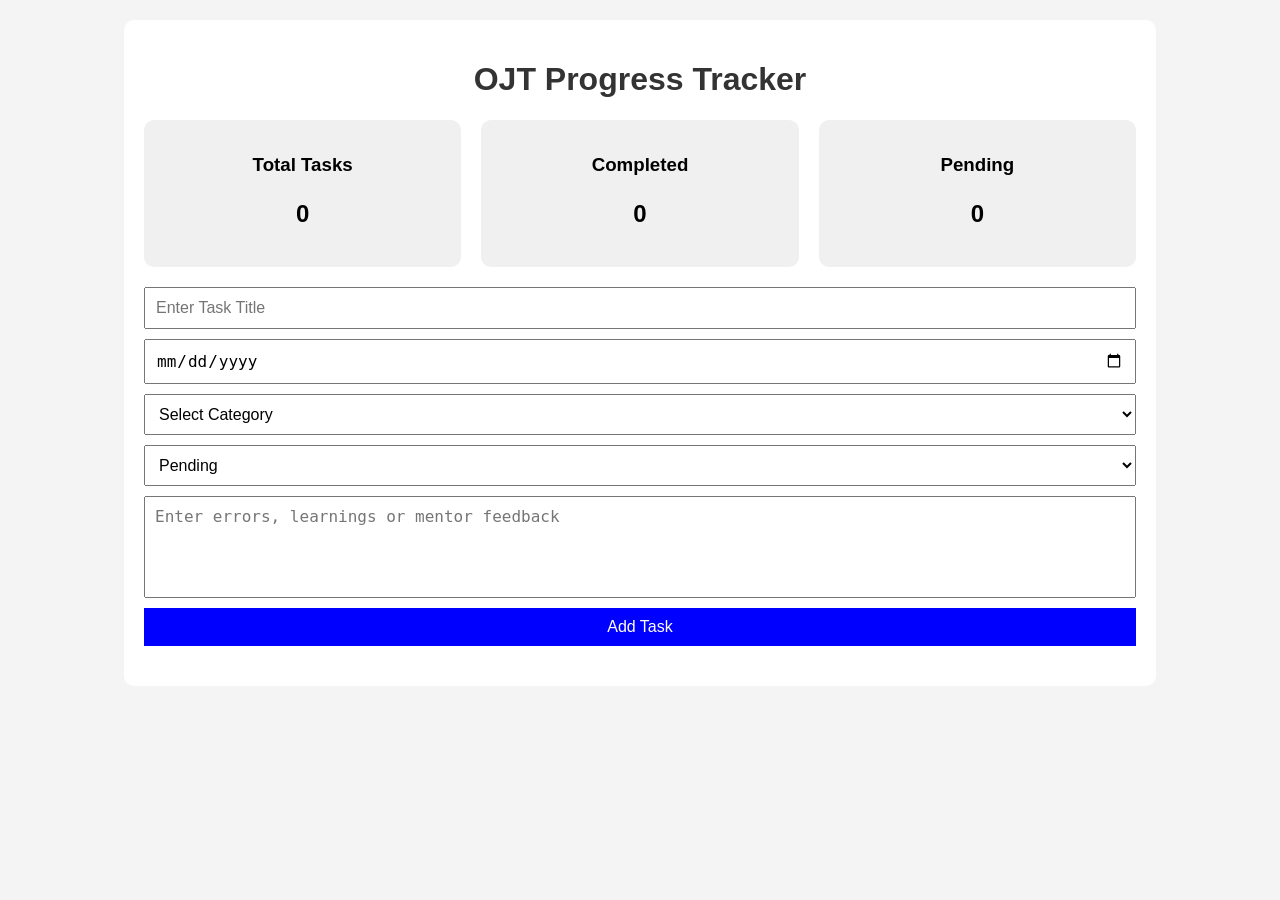
==== index.html @ d7de0e5b "Add notes feature and summary dashboard" ====
<!DOCTYPE html>
<html lang="en">
<head>
  <meta charset="UTF-8" />
  <meta name="viewport" content="width=device-width, initial-scale=1.0"/>
  <title>OJT Progress Tracker</title>

  <link rel="stylesheet" href="style.css" />
</head>
<body>

  <div class="container">

    <h1>OJT Progress Tracker</h1>

    <!-- Summary Dashboard -->
    <div class="summary">

      <div class="summary-card">
        <h3>Total Tasks</h3>
        <p id="totalTasks">0</p>
      </div>

      <div class="summary-card">
        <h3>Completed</h3>
        <p id="completedTasks">0</p>
      </div>

      <div class="summary-card">
        <h3>Pending</h3>
        <p id="pendingTasks">0</p>
      </div>

    </div>

    <!-- Task Form -->
    <form id="taskForm">

      <input 
        type="text" 
        id="title" 
        placeholder="Enter Task Title"
        required
      />

      <input 
        type="date" 
        id="date"
        required
      />

      <select id="category" required>
        <option value="">Select Category</option>
        <option value="Java">Java</option>
        <option value="HTML">HTML</option>
        <option value="CSS">CSS</option>
        <option value="JavaScript">JavaScript</option>
      </select>

      <select id="status" required>
        <option value="Pending">Pending</option>
        <option value="In Progress">In Progress</option>
        <option value="Complete">Complete</option>
      </select>

      <!-- Notes -->
      <textarea 
        id="notes"
        placeholder="Enter errors, learnings or mentor feedback"
      ></textarea>

      <button type="submit">Add Task</button>

    </form>

    <!-- Task List -->
    <div id="taskList"></div>

  </div>

  <script src="script.js"></script>

</body>
</html>
---- style.css ----
body {
  font-family: Arial, sans-serif;
  background-color: #f4f4f4;
  margin: 0;
  padding: 20px;
}

.container {
  width: 80%;
  margin: auto;
  background: white;
  padding: 20px;
  border-radius: 10px;
}

h1 {
  text-align: center;
  color: #333;
}

/* Summary Dashboard */

.summary {
  display: flex;
  gap: 20px;
  margin-bottom: 20px;
}

.summary-card {
  flex: 1;
  background: #f0f0f0;
  padding: 15px;
  border-radius: 10px;
  text-align: center;
}

.summary-card h3 {
  margin-bottom: 10px;
}

.summary-card p {
  font-size: 24px;
  font-weight: bold;
}

/* Form */

form {
  display: flex;
  flex-direction: column;
  gap: 10px;
  margin-bottom: 20px;
}

input,
select,
textarea,
button {
  padding: 10px;
  font-size: 16px;
}

textarea {
  resize: none;
  height: 80px;
}

button {
  background-color: blue;
  color: white;
  border: none;
  cursor: pointer;
}

button:hover {
  background-color: darkblue;
}

/* Task Cards */

.task-card {
  background: #fafafa;
  border-left: 5px solid blue;
  padding: 15px;
  margin-bottom: 10px;
  border-radius: 5px;
}

.pending {
  border-left-color: orange;
}

.progress {
  border-left-color: purple;
}

.complete {
  border-left-color: green;
}

.status-dropdown {
  margin-top: 10px;
}
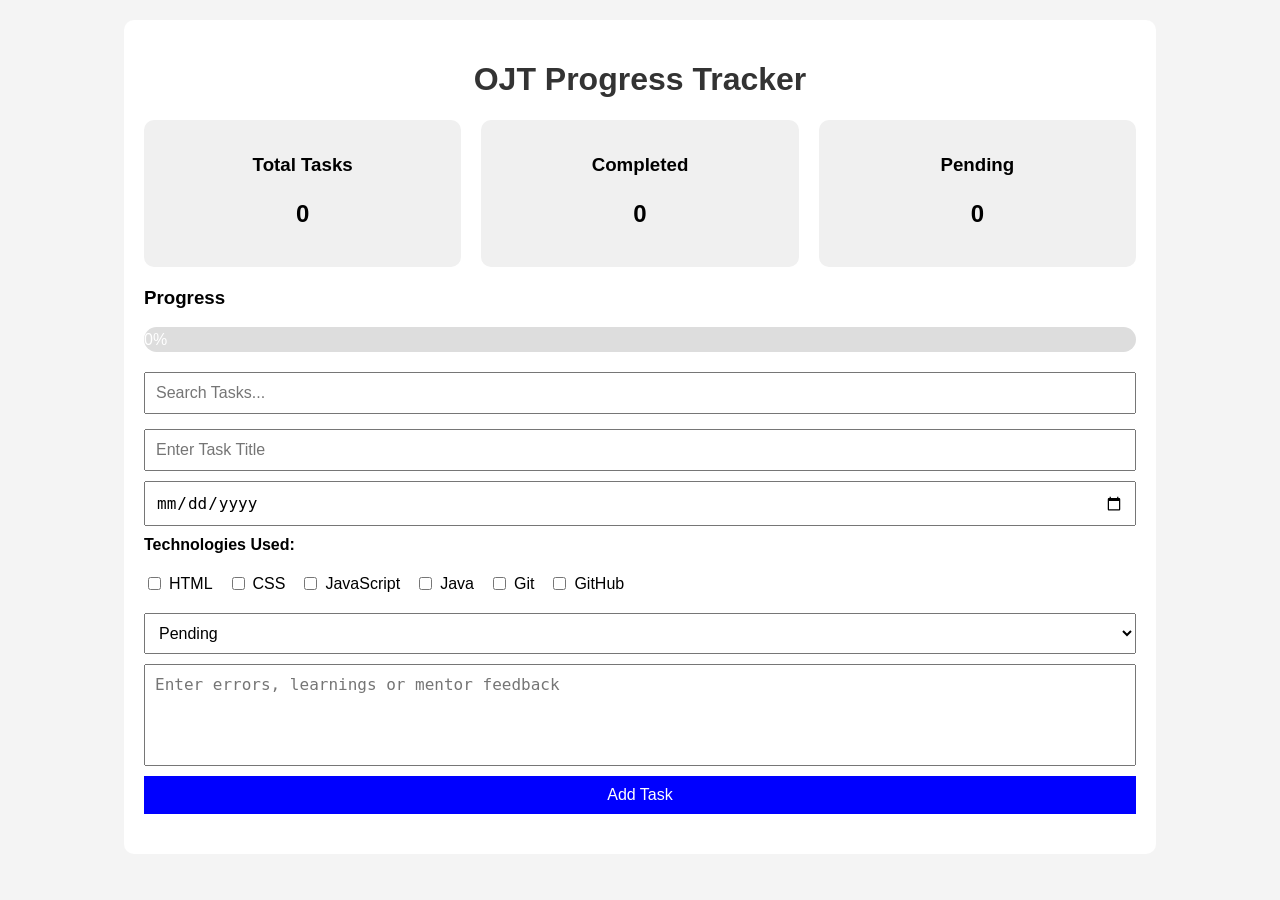
==== commit 340d9007: "Updated project code with recent changes" ====
--- a/index.html
+++ b/index.html
@@ -1,84 +1,144 @@
 <!DOCTYPE html>
 <html lang="en">
+
 <head>
-  <meta charset="UTF-8" />
-  <meta name="viewport" content="width=device-width, initial-scale=1.0"/>
-  <title>OJT Progress Tracker</title>
+    <meta charset="UTF-8">
+    <meta name="viewport" content="width=device-width, initial-scale=1.0">
+    <title>OJT Progress Tracker</title>
+    <link rel="stylesheet" href="style.css">
+</head>
 
-  <link rel="stylesheet" href="style.css" />
-</head>
 <body>
 
-  <div class="container">
+    <div class="container">
 
-    <h1>OJT Progress Tracker</h1>
+        <h1>OJT Progress Tracker</h1>
 
-    <!-- Summary Dashboard -->
-    <div class="summary">
+        <!-- Summary Dashboard -->
+        <div class="summary">
 
-      <div class="summary-card">
-        <h3>Total Tasks</h3>
-        <p id="totalTasks">0</p>
-      </div>
+            <div class="summary-card">
+                <h3>Total Tasks</h3>
+                <p id="totalTasks">0</p>
+            </div>
 
-      <div class="summary-card">
-        <h3>Completed</h3>
-        <p id="completedTasks">0</p>
-      </div>
+            <div class="summary-card">
+                <h3>Completed</h3>
+                <p id="completedTasks">0</p>
+            </div>
 
-      <div class="summary-card">
-        <h3>Pending</h3>
-        <p id="pendingTasks">0</p>
-      </div>
+            <div class="summary-card">
+                <h3>Pending</h3>
+                <p id="pendingTasks">0</p>
+            </div>
+
+        </div>
+
+        <!-- Progress Bar -->
+        <div class="progress-container">
+            <h3>Progress</h3>
+
+            <div class="progress-bar">
+                <div id="progressFill" class="progress-fill">
+                    0%
+                </div>
+            </div>
+        </div>
+
+        <!-- Search -->
+        <input
+            type="text"
+            id="searchTask"
+            placeholder="Search Tasks..."
+            onkeyup="displayTasks()"
+        >
+
+        <!-- Task Form -->
+        <form id="taskForm">
+
+            <input
+                type="text"
+                id="title"
+                placeholder="Enter Task Title"
+                required
+            >
+
+            <input
+                type="date"
+                id="date"
+                required
+            >
+
+            <label><strong>Technologies Used:</strong></label>
+
+            <div class="checkbox-group">
+
+                <label>
+                    <input type="checkbox" value="HTML" class="tech">
+                    HTML
+                </label>
+
+                <label>
+                    <input type="checkbox" value="CSS" class="tech">
+                    CSS
+                </label>
+
+                <label>
+                    <input type="checkbox" value="JavaScript" class="tech">
+                    JavaScript
+                </label>
+
+                <label>
+                    <input type="checkbox" value="Java" class="tech">
+                    Java
+                </label>
+
+                <label>
+                    <input type="checkbox" value="Git" class="tech">
+                    Git
+                </label>
+
+                <label>
+                    <input type="checkbox" value="GitHub" class="tech">
+                    GitHub
+                </label>
+
+            </div>
+
+            <select id="status" required>
+
+                <option value="Pending">
+                    Pending
+                </option>
+
+                <option value="In Progress">
+                    In Progress
+                </option>
+
+                <option value="Complete">
+                    Complete
+                </option>
+
+            </select>
+
+            <textarea
+                id="notes"
+                placeholder="Enter errors, learnings or mentor feedback"
+            ></textarea>
+
+            <button type="submit">
+                Add Task
+            </button>
+
+        </form>
+
+        <!-- Task List -->
+        <div id="taskList"></div>
 
     </div>
 
-    <!-- Task Form -->
-    <form id="taskForm">
-
-      <input 
-        type="text" 
-        id="title" 
-        placeholder="Enter Task Title"
-        required
-      />
-
-      <input 
-        type="date" 
-        id="date"
-        required
-      />
-
-      <select id="category" required>
-        <option value="">Select Category</option>
-        <option value="Java">Java</option>
-        <option value="HTML">HTML</option>
-        <option value="CSS">CSS</option>
-        <option value="JavaScript">JavaScript</option>
-      </select>
-
-      <select id="status" required>
-        <option value="Pending">Pending</option>
-        <option value="In Progress">In Progress</option>
-        <option value="Complete">Complete</option>
-      </select>
-
-      <!-- Notes -->
-      <textarea 
-        id="notes"
-        placeholder="Enter errors, learnings or mentor feedback"
-      ></textarea>
-
-      <button type="submit">Add Task</button>
-
-    </form>
-
-    <!-- Task List -->
-    <div id="taskList"></div>
-
-  </div>
-
-  <script src="script.js"></script>
+    <script src="script.js"></script>
 
 </body>
+
 </html>
--- a/style.css
+++ b/style.css
@@ -1,103 +1,175 @@
 body {
-  font-family: Arial, sans-serif;
-  background-color: #f4f4f4;
-  margin: 0;
-  padding: 20px;
+    font-family: Arial, sans-serif;
+    background-color: #f4f4f4;
+    margin: 0;
+    padding: 20px;
 }
 
 .container {
-  width: 80%;
-  margin: auto;
-  background: white;
-  padding: 20px;
-  border-radius: 10px;
+    width: 80%;
+    margin: auto;
+    background: white;
+    padding: 20px;
+    border-radius: 10px;
 }
 
 h1 {
-  text-align: center;
-  color: #333;
+    text-align: center;
+    color: #333;
 }
 
 /* Summary Dashboard */
 
 .summary {
-  display: flex;
-  gap: 20px;
-  margin-bottom: 20px;
+    display: flex;
+    gap: 20px;
+    margin-bottom: 20px;
 }
 
 .summary-card {
-  flex: 1;
-  background: #f0f0f0;
-  padding: 15px;
-  border-radius: 10px;
-  text-align: center;
-}
-
-.summary-card h3 {
-  margin-bottom: 10px;
+    flex: 1;
+    background: #f0f0f0;
+    padding: 15px;
+    border-radius: 10px;
+    text-align: center;
 }
 
 .summary-card p {
-  font-size: 24px;
-  font-weight: bold;
+    font-size: 24px;
+    font-weight: bold;
+}
+
+/* Progress Bar */
+
+.progress-container {
+    margin-bottom: 20px;
+}
+
+.progress-bar {
+    width: 100%;
+    height: 25px;
+    background: #ddd;
+    border-radius: 20px;
+    overflow: hidden;
+}
+
+.progress-fill {
+    width: 0%;
+    height: 100%;
+    background: green;
+    color: white;
+    text-align: center;
+    line-height: 25px;
+    transition: 0.4s;
+}
+
+/* Search Box */
+
+#searchTask {
+    width: 100%;
+    margin-bottom: 15px;
+    box-sizing: border-box;
 }
 
 /* Form */
 
 form {
-  display: flex;
-  flex-direction: column;
-  gap: 10px;
-  margin-bottom: 20px;
+    display: flex;
+    flex-direction: column;
+    gap: 10px;
+    margin-bottom: 20px;
 }
 
 input,
 select,
 textarea,
 button {
-  padding: 10px;
-  font-size: 16px;
+    padding: 10px;
+    font-size: 16px;
 }
 
 textarea {
-  resize: none;
-  height: 80px;
+    resize: none;
+    height: 80px;
 }
 
 button {
-  background-color: blue;
-  color: white;
-  border: none;
-  cursor: pointer;
+    background-color: blue;
+    color: white;
+    border: none;
+    cursor: pointer;
 }
 
 button:hover {
-  background-color: darkblue;
+    background-color: darkblue;
+}
+
+/* Technology Checkboxes */
+
+.checkbox-group {
+    display: flex;
+    flex-wrap: wrap;
+    gap: 15px;
+    margin: 10px 0;
+}
+
+.checkbox-group label {
+    display: flex;
+    align-items: center;
+    gap: 5px;
 }
 
 /* Task Cards */
 
 .task-card {
-  background: #fafafa;
-  border-left: 5px solid blue;
-  padding: 15px;
-  margin-bottom: 10px;
-  border-radius: 5px;
+    background: #fafafa;
+    border-left: 5px solid blue;
+    padding: 15px;
+    margin-bottom: 10px;
+    border-radius: 5px;
 }
 
 .pending {
-  border-left-color: orange;
+    border-left-color: orange;
 }
 
 .progress {
-  border-left-color: purple;
+    border-left-color: purple;
 }
 
 .complete {
-  border-left-color: green;
+    border-left-color: green;
 }
 
 .status-dropdown {
-  margin-top: 10px;
+    display: flex;
+    align-items: center;
+    gap: 10px;
+    margin-top: 10px;
+}
+
+/* Action Buttons */
+
+.action-buttons {
+    display: flex;
+    gap: 10px;
+    margin-top: 10px;
+}
+
+.edit-btn {
+    background-color: orange;
+    color: white;
+}
+
+.edit-btn:hover {
+    background-color: darkorange;
+}
+
+.delete-btn {
+    background-color: red;
+    color: white;
+}
+
+.delete-btn:hover {
+    background-color: darkred;
 }
